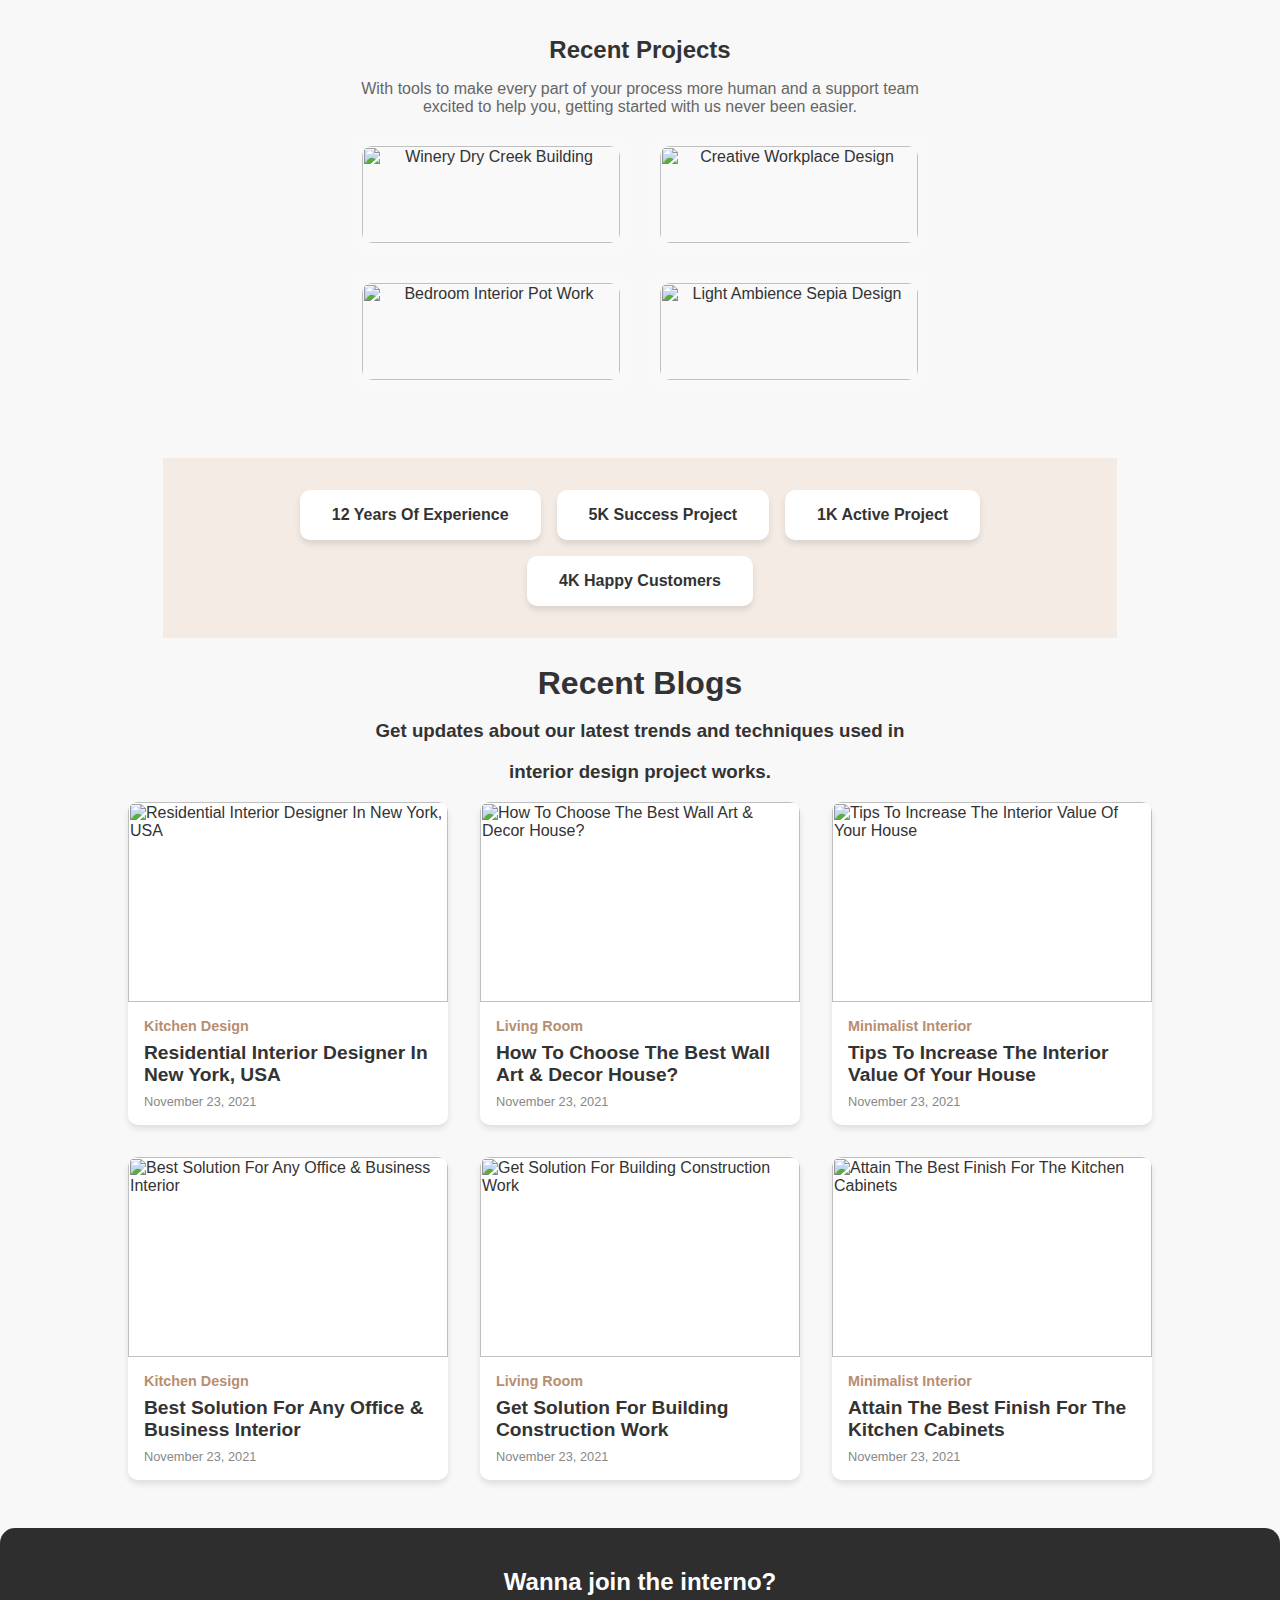
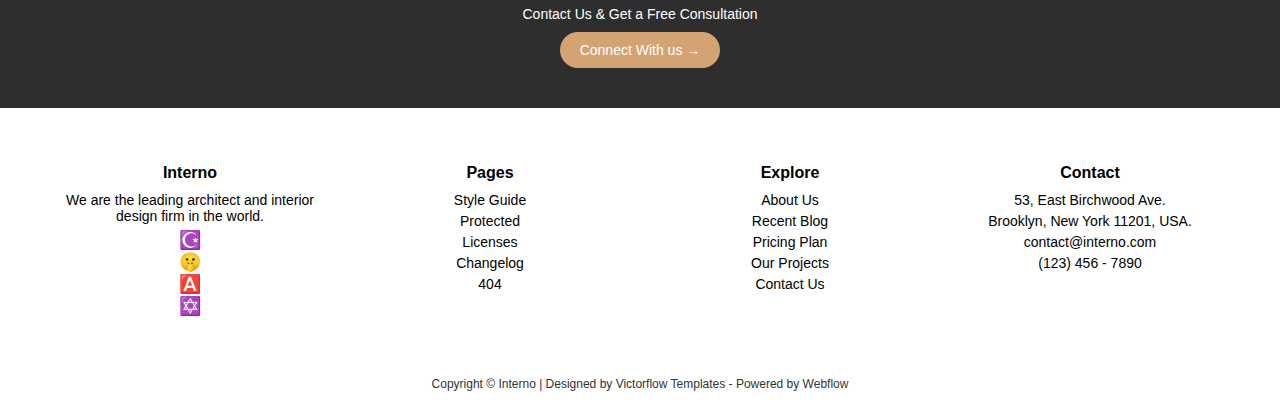
==== pages/aaaa.html @ 02217e0a "z" ====
<!-- стас -->
<html lang="en">
  <head>
    <meta charset="UTF-8" />
    <meta name="viewport" content="width=device-width, initial-scale=1.0" />
    <title>Recent Projects</title>
    <style>
      body {
        font-family: Arial, sans-serif;
        margin: 0;
        padding: 0;
        text-align: center;
      }
      .container {
        width: 45%;
        margin: auto;
        padding: 20px;
      }
      .projectname {
        font-size: 24px;
        margin-bottom: 10px;
      }
      .projecttext {
        color: #666;
      }
      .projects {
        display: grid;
        grid-template-columns: repeat(2, 1fr);
        gap: 20px;
        margin-top: 20px;
      }
      .project {
        border-radius: 10px;
        overflow: hidden;
        background: #f9f9f9;
        padding: 10px;
      }
      .project img {
        width: 100%;
        border-radius: 10px;
      }
      .project h3 {
        font-size: 18px;
        margin: 10px 0 5px;
      }
      .project p {
        font-size: 14px;
        color: #999;
      }
    </style>
  </head>
  <body>
    <div class="container">
      <h1 class="projectname">Recent Projects</h1>
      <p class="projecttext">
        With tools to make every part of your process more human and a support
        team excited to help you, getting started with us never been easier.
      </p>
      <div class="projects">
        <div class="project">
          <img src="./imgs/img1.png" alt="Winery Dry Creek Building" />
          <h3>Winery Dry Creek Building</h3>
          <p>Art Modern</p>
        </div>
        <div class="project">
          <img src="./imgs/img2.png" alt="Creative Workplace Design" />
          <h3>Creative Workplace Design</h3>
          <p>Minimalist</p>
        </div>
        <div class="project">
          <img src="./imgs/img3.png" alt="Bedroom Interior Pot Work" />
          <h3>Bedroom Interior Pot Work</h3>
          <p>Modern</p>
        </div>
        <div class="project">
          <img src="./imgs/4.png" alt="Light Ambience Sepia Design" />
          <h3>Light Ambience Sepia Design</h3>
          <p>Scandinavian</p>
        </div>
      </div>
    </div>
  </body>
</html>

<!DOCTYPE html>
<html lang="en">
  <head>
    <meta charset="UTF-8" />
    <meta name="viewport" content="width=device-width, initial-scale=1.0" />
    <title>My Screenshot Site</title>
    <link rel="stylesheet" href="stylestas1.css" />
    <style>
      body {
        font-family: Arial, sans-serif;
        margin: 0;
        padding: 0;
        background-color: #f8f4f0;
        color: #333;
      }

      .key-metrics {
        background-color: #f3ebe4;
        text-align: center;
        padding: 2rem 1rem;
      }

      .key-metrics {
        display: flex;
        justify-content: center;
        gap: 3rem;
      }

      .key-metrics div {
        background: #fff;
        padding: 1rem 2rem;
        border-radius: 10px;
        box-shadow: 0 4px 6px rgba(0, 0, 0, 0.1);
        font-weight: bold;
        text-align: center;
      }

      main {
        padding: 3rem 10%;
        text-align: center;
      }

      .recent-blogs h2 {
        font-size: 2rem;
        margin-bottom: 1rem;
      }

      .blog-posts {
        display: flex;
        flex-wrap: wrap;
        gap: 2rem;
        justify-content: center;
        max-width: 1024px;
        margin: auto;
      }

      .blog-post {
        width: calc(33.333% - 2rem);
        background: #fff;
        border-radius: 10px;
        overflow: hidden;
        box-shadow: 0 4px 6px rgba(0, 0, 0, 0.1);
        text-align: left;
        flex: 1 1 calc(33.333% - 2rem);
        max-width: 320px;
      }

      .blog-post img {
        width: 100%;
        height: 200px;
        object-fit: cover;
      }

      .blog-info {
        padding: 1rem;
      }

      .category {
        font-size: 0.9rem;
        color: #b88e72;
        font-weight: bold;
      }

      .blog-info h3 {
        margin: 0.5rem 0;
        font-size: 1.2rem;
      }

      .date {
        font-size: 0.8rem;
        color: #888;
      }
      .key-metrics {
        display: flex;
        flex-wrap: wrap;
        justify-content: center;
        gap: 1rem;
        max-width: 90%;
        margin: auto;
      }
    </style>
  </head>
  <body>
    <main>
      <div class="key-metrics">
        <div>12 Years Of Experience</div>
        <div>5K Success Project</div>
        <div>1K Active Project</div>
        <div>4K Happy Customers</div>
      </div>

      <section class="recent-blogs">
        <h2>Recent Blogs</h2>
        <h3>Get updates about our latest trends and techniques used in</h3>
        <h3>interior design project works.</h3>
        <div class="blog-posts">
          <article class="blog-post">
            <img
              src="1.png"
              alt="Residential Interior Designer In New York, USA"
            />
            <div class="blog-info">
              <span class="category">Kitchen Design</span>
              <h3>Residential Interior Designer In New York, USA</h3>
              <span class="date">November 23, 2021</span>
            </div>
          </article>
          <article class="blog-post">
            <img
              src="2.png"
              alt="How To Choose The Best Wall Art & Decor House?"
            />
            <div class="blog-info">
              <span class="category">Living Room</span>
              <h3>How To Choose The Best Wall Art & Decor House?</h3>
              <span class="date">November 23, 2021</span>
            </div>
          </article>
          <article class="blog-post">
            <img
              src="3.png"
              alt="Tips To Increase The Interior Value Of Your House"
            />
            <div class="blog-info">
              <span class="category">Minimalist Interior</span>
              <h3>Tips To Increase The Interior Value Of Your House</h3>
              <span class="date">November 23, 2021</span>
            </div>
          </article>
          <article class="blog-post">
            <img
              src="4.png"
              alt="Best Solution For Any Office & Business Interior"
            />
            <div class="blog-info">
              <span class="category">Kitchen Design</span>
              <h3>Best Solution For Any Office & Business Interior</h3>
              <span class="date">November 23, 2021</span>
            </div>
          </article>
          <article class="blog-post">
            <img
              src="5.png"
              alt="Get Solution For Building Construction Work"
            />
            <div class="blog-info">
              <span class="category">Living Room</span>
              <h3>Get Solution For Building Construction Work</h3>
              <span class="date">November 23, 2021</span>
            </div>
          </article>
          <article class="blog-post">
            <img
              src="6.png"
              alt="Attain The Best Finish For The Kitchen Cabinets"
            />
            <div class="blog-info">
              <span class="category">Minimalist Interior</span>
              <h3>Attain The Best Finish For The Kitchen Cabinets</h3>
              <span class="date">November 23, 2021</span>
            </div>
          </article>
        </div>
      </section>
    </main>

    <!-- іван -->
    <!DOCTYPE html>
    <html lang="en">
      <head>
        <meta charset="UTF-8" />
        <meta name="viewport" content="width=device-width, initial-scale=1.0" />
        <title>Footer Section</title>
        <style>
          body {
            font-family: Arial, sans-serif;
            margin: 0;
            padding: 0;
            background-color: #f8f8f8;
          }
          .footer {
            background-color: #2e2e2e;
            color: white;
            text-align: center;
            padding: 40px 20px;
            border-radius: 15px 15px 0 0;
          }
          .footer h2 {
            margin: 0;
            font-size: 24px;
          }
          .footer p {
            font-size: 14px;
            margin: 10px 0;
          }
          .btn {
            background-color: #d4a373;
            color: white;
            padding: 10px 20px;
            border: none;
            border-radius: 20px;
            cursor: pointer;
            font-size: 14px;
          }
          .footer-container {
            display: flex;
            justify-content: space-between;
            padding: 40px;
            background: white;
            color: black;
          }
          .footer-section {
            flex: 1;
            margin: 0 20px;
          }
          .footer-section h3 {
            font-size: 16px;
            margin-bottom: 10px;
          }
          .footer-section p,
          .footer-section a {
            font-size: 14px;
            color: black;
            text-decoration: none;
            display: block;
            margin: 5px 0;
          }
          .social-icons a {
            margin: 0 5px;
            font-size: 18px;
          }
          .footer-bottom {
            text-align: center;
            padding: 20px;
            background: white;
            font-size: 12px;
          }
        </style>
      </head>
      <body>
        <footer>
          <div class="footer">
            <h2>Wanna join the interno?</h2>
            <p>Contact Us & Get a Free Consultation</p>
            <button class="btn">Connect With us →</button>
          </div>
          <div class="footer-container">
            <div class="footer-section">
              <h3>Interno</h3>
              <p>
                We are the leading architect and interior design firm in the
                world.
              </p>
              <div class="social-icons">
                <a href="#">☪️</a>
                <a href="#">🤫</a>
                <a href="#">🅰️</a>
                <a href="minigra.html">✡️</a>
              </div>
            </div>
            <div class="footer-section">
              <h3>Pages</h3>
              <a href="#">Style Guide</a>
              <a href="#">Protected</a>
              <a href="#">Licenses</a>
              <a href="#">Changelog</a>
              <a href="#">404</a>
            </div>
            <div class="footer-section">
              <h3>Explore</h3>
              <a href="#">About Us</a>
              <a href="#">Recent Blog</a>
              <a href="#">Pricing Plan</a>
              <a href="#">Our Projects</a>
              <a href="#">Contact Us</a>
            </div>
            <div class="footer-section">
              <h3>Contact</h3>
              <p>53, East Birchwood Ave.</p>
              <p>Brooklyn, New York 11201, USA.</p>
              <p>contact@interno.com</p>
              <p>(123) 456 - 7890</p>
            </div>
          </div>
          <div class="footer-bottom">
            Copyright © Interno | Designed by Victorflow Templates - Powered by
            Webflow
          </div>
        </footer>
      </body>
    </html>
  </body>
</html>
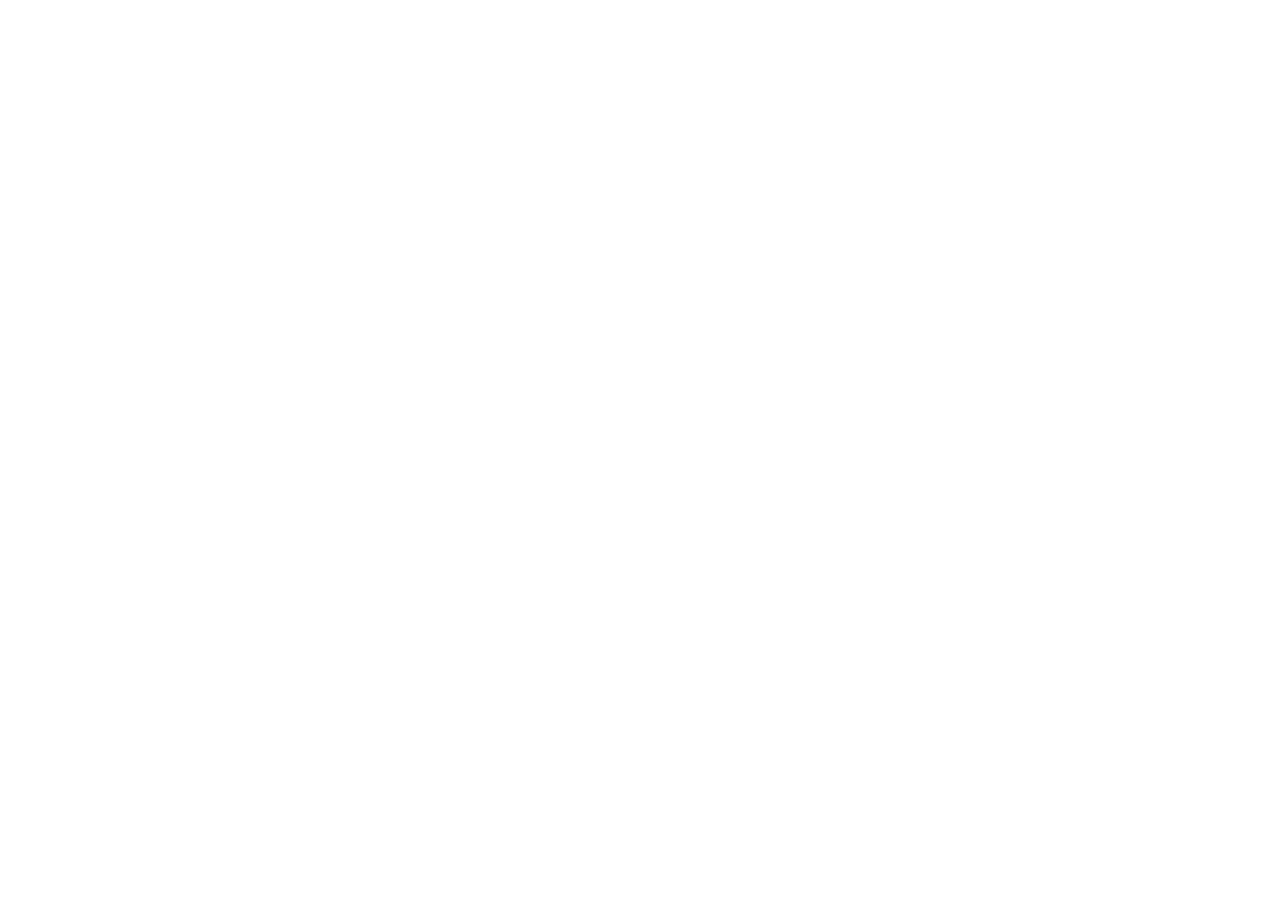
==== commit cf2bc75c: "Update aaaa.html" ====
--- a/pages/aaaa.html
+++ b/pages/aaaa.html
@@ -1,4 +1,4 @@
-<!-- стас -->
+<!-- стас
 <html lang="en">
   <head>
     <meta charset="UTF-8" />
@@ -268,7 +268,7 @@
       </section>
     </main>
 
-    <!-- іван -->
+    
     <!DOCTYPE html>
     <html lang="en">
       <head>
@@ -394,4 +394,4 @@
       </body>
     </html>
   </body>
-</html>
+</html> -->
